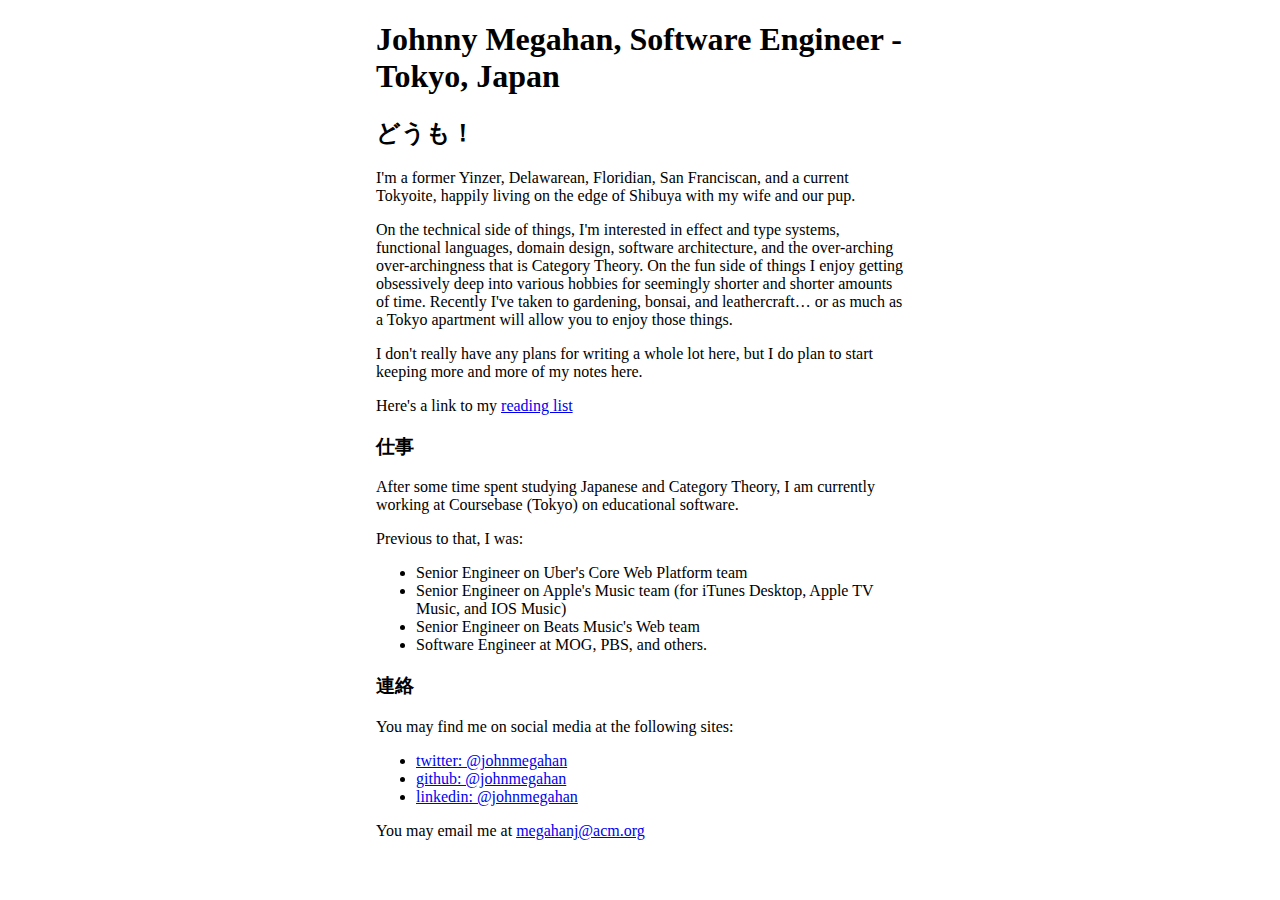
==== index.html @ 0fe694a6 "Cleanup merge noise" ====
<?xml version="1.0" encoding="utf-8"?>
<!DOCTYPE html PUBLIC "-//W3C//DTD XHTML 1.0 Strict//EN"
"http://www.w3.org/TR/xhtml1/DTD/xhtml1-strict.dtd">
<html xmlns="http://www.w3.org/1999/xhtml" lang="en" xml:lang="en">
<head>
<!-- 2021-08-27 Fri 20:05 -->
<meta http-equiv="Content-Type" content="text/html;charset=utf-8" />
<meta name="viewport" content="width=device-width, initial-scale=1" />
<title>Johnny Megahan, Software Engineer - Tokyo, Japan</title>
<meta name="generator" content="Org mode" />
<meta name="author" content="Johnny Megahan" />
<meta name="description" content="The home page of Johnny Megahan, a software engineer."
 />
<link rel="stylesheet" type="text/css" href="/style.css" />
</head>
<body>
<div id="content">
<h1 class="title">Johnny Megahan, Software Engineer - Tokyo, Japan</h1>

<div id="outline-container-org9e8d891" class="outline-2">
<h2 id="about"><a id="org9e8d891"></a>どうも！</h2>
<div class="outline-text-2" id="text-about">
<p>
I'm a former Yinzer, Delawarean, Floridian, San Franciscan, and a
current Tokyoite, happily living on the edge of Shibuya with my wife
and our pup.
</p>

<p>
On the technical side of things, I'm interested in effect and type
systems, functional languages, domain design, software architecture,
and the over-arching over-archingness that is Category Theory. On the
fun side of things I enjoy getting obsessively deep into various
hobbies for seemingly shorter and shorter amounts of time. Recently
I've taken to gardening, bonsai, and leathercraft&#x2026; or as much as a
Tokyo apartment will allow you to enjoy those things.
</p>

<p>
I don't really have any plans for writing a whole lot here, but I do plan to
start keeping more and more of my notes here.
</p>

<p>
Here's a link to my <a href="bookshelf.html">reading list</a>
</p>
</div>

<div id="outline-container-orgdb6e3cf" class="outline-3">
<h3 id="work"><a id="orgdb6e3cf"></a>仕事</h3>
<div class="outline-text-3" id="text-work">
<p>
After some time spent studying Japanese and Category Theory, I am
currently working at Coursebase (Tokyo) on educational software.
</p>

<p>
Previous to that, I was:
</p>
<ul class="org-ul">
<li>Senior Engineer on Uber's Core Web Platform team</li>
<li>Senior Engineer on Apple's Music team (for iTunes Desktop, Apple TV
Music, and IOS Music)</li>
<li>Senior Engineer on Beats Music's Web team</li>
<li>Software Engineer at MOG, PBS, and others.</li>
</ul>
</div>
</div>

<div id="outline-container-org9942ddd" class="outline-3">
<h3 id="contact"><a id="org9942ddd"></a>連絡</h3>
<div class="outline-text-3" id="text-contact">
<p>
You may find me on social media at the following sites:
</p>
<ul class="org-ul">
<li><a href="http://twitter.com/johnmegahan">twitter: @johnmegahan</a></li>
<li><a href="https://github.com/johnmegahan">github: @johnmegahan</a></li>
<li><a href="http://www.linkedin.com/in/johnmegahan/">linkedin: @johnmegahan</a></li>
</ul>

<p>
You may email me at <a href="mailto:megahanj@acm.org">megahanj@acm.org</a>
</p>
</div>
</div>
</div>
</div>
</body>
</html>
---- style.css ----
#content {
    max-width: 33em;
    margin: auto;
}
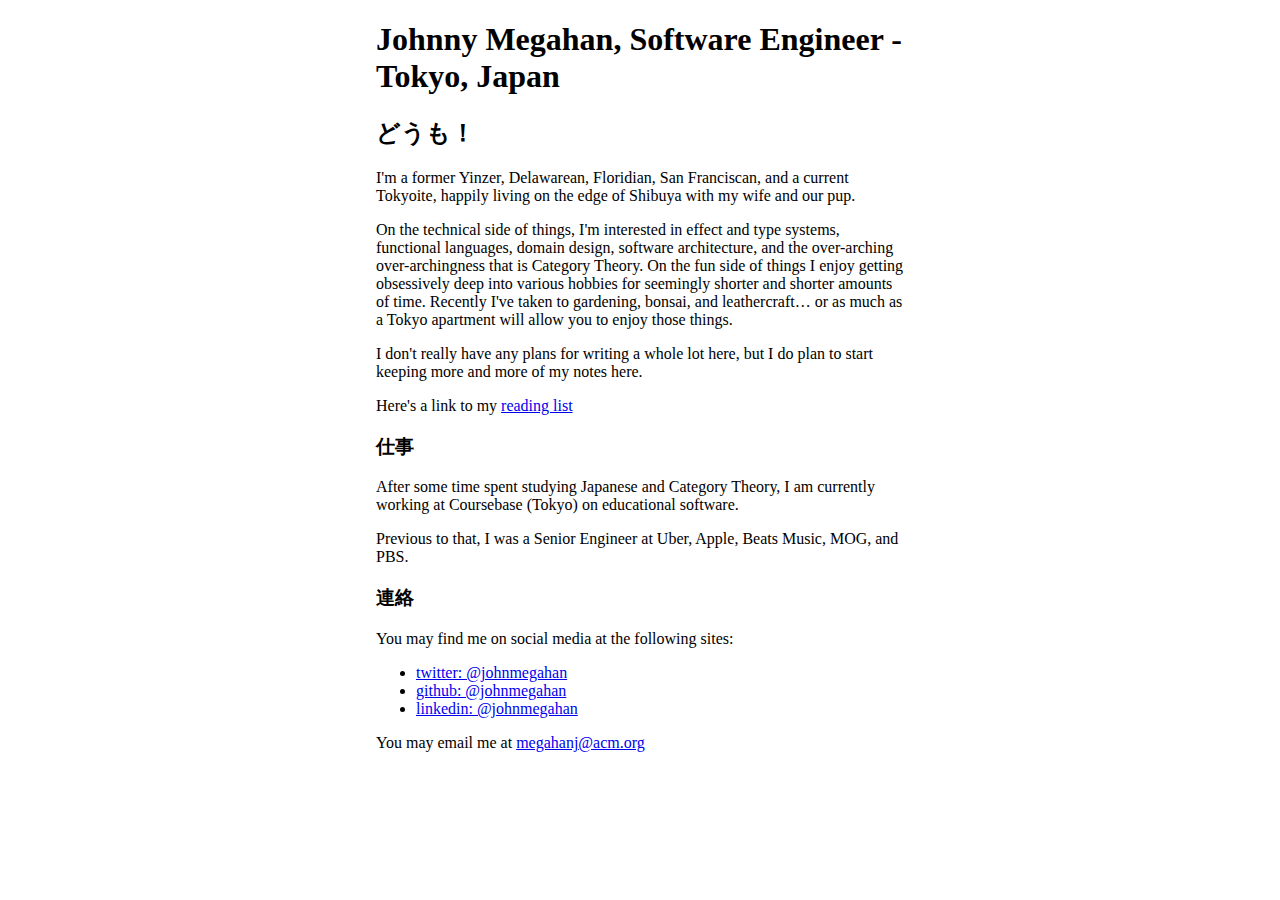
==== commit 144101ad: "compile" ====
--- a/index.html
+++ b/index.html
@@ -3,7 +3,7 @@
 "http://www.w3.org/TR/xhtml1/DTD/xhtml1-strict.dtd">
 <html xmlns="http://www.w3.org/1999/xhtml" lang="en" xml:lang="en">
 <head>
-<!-- 2021-08-27 Fri 20:05 -->
+<!-- 2021-08-27 Fri 20:52 -->
 <meta http-equiv="Content-Type" content="text/html;charset=utf-8" />
 <meta name="viewport" content="width=device-width, initial-scale=1" />
 <title>Johnny Megahan, Software Engineer - Tokyo, Japan</title>
@@ -17,8 +17,8 @@
 <div id="content">
 <h1 class="title">Johnny Megahan, Software Engineer - Tokyo, Japan</h1>
 
-<div id="outline-container-org9e8d891" class="outline-2">
-<h2 id="about"><a id="org9e8d891"></a>どうも！</h2>
+<div id="outline-container-orgd9c59d6" class="outline-2">
+<h2 id="about"><a id="orgd9c59d6"></a>どうも！</h2>
 <div class="outline-text-2" id="text-about">
 <p>
 I'm a former Yinzer, Delawarean, Floridian, San Franciscan, and a
@@ -46,8 +46,8 @@
 </p>
 </div>
 
-<div id="outline-container-orgdb6e3cf" class="outline-3">
-<h3 id="work"><a id="orgdb6e3cf"></a>仕事</h3>
+<div id="outline-container-org43c1e07" class="outline-3">
+<h3 id="work"><a id="org43c1e07"></a>仕事</h3>
 <div class="outline-text-3" id="text-work">
 <p>
 After some time spent studying Japanese and Category Theory, I am
@@ -55,20 +55,14 @@
 </p>
 
 <p>
-Previous to that, I was:
+Previous to that, I was a Senior Engineer at Uber, Apple, Beats Music,
+MOG, and PBS.
 </p>
-<ul class="org-ul">
-<li>Senior Engineer on Uber's Core Web Platform team</li>
-<li>Senior Engineer on Apple's Music team (for iTunes Desktop, Apple TV
-Music, and IOS Music)</li>
-<li>Senior Engineer on Beats Music's Web team</li>
-<li>Software Engineer at MOG, PBS, and others.</li>
-</ul>
 </div>
 </div>
 
-<div id="outline-container-org9942ddd" class="outline-3">
-<h3 id="contact"><a id="org9942ddd"></a>連絡</h3>
+<div id="outline-container-orgaf5d820" class="outline-3">
+<h3 id="contact"><a id="orgaf5d820"></a>連絡</h3>
 <div class="outline-text-3" id="text-contact">
 <p>
 You may find me on social media at the following sites:
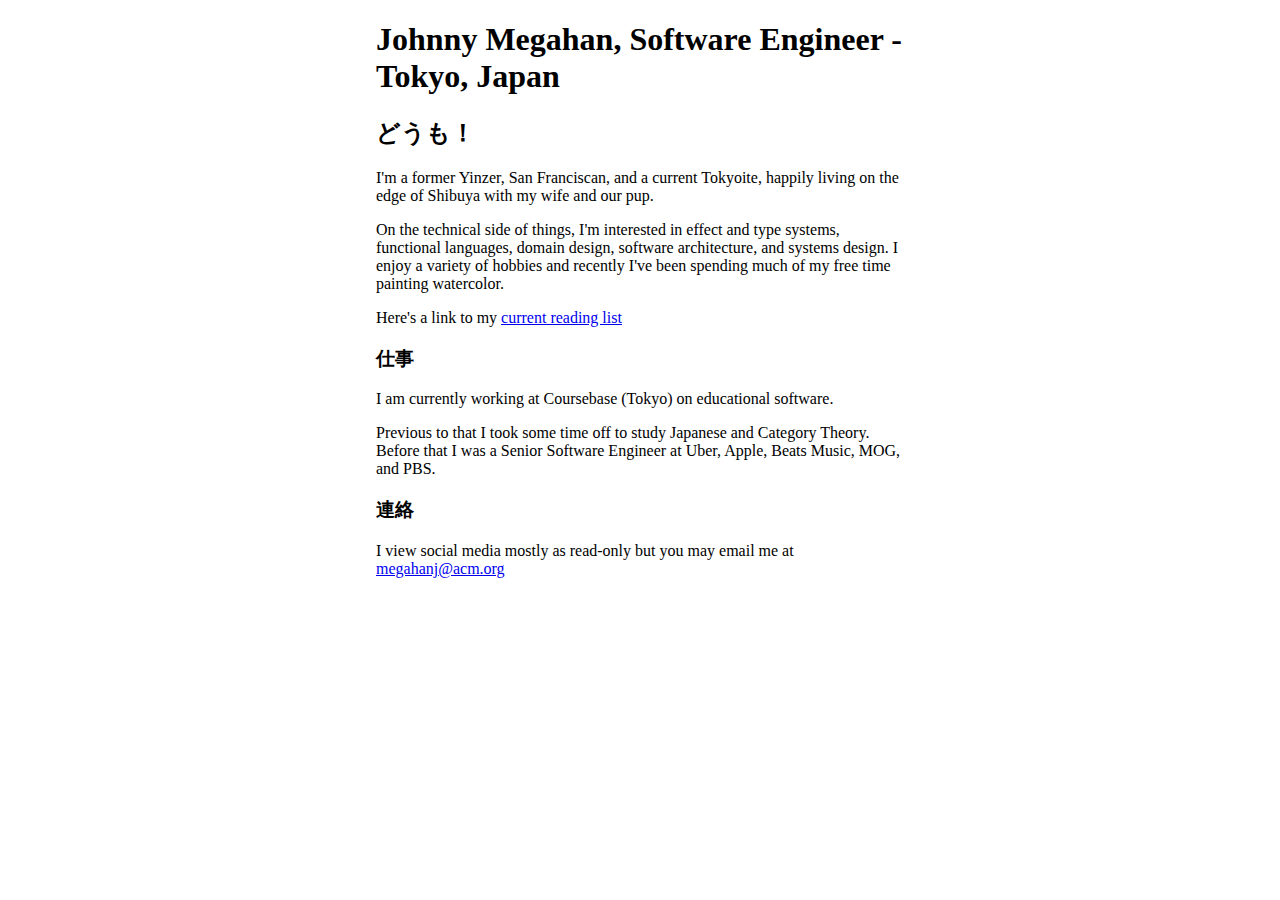
==== commit 7cda0c04: "update reading list" ====
--- a/index.html
+++ b/index.html
@@ -3,7 +3,7 @@
 "http://www.w3.org/TR/xhtml1/DTD/xhtml1-strict.dtd">
 <html xmlns="http://www.w3.org/1999/xhtml" lang="en" xml:lang="en">
 <head>
-<!-- 2021-08-27 Fri 20:52 -->
+<!-- 2022-09-27 Tue 14:37 -->
 <meta http-equiv="Content-Type" content="text/html;charset=utf-8" />
 <meta name="viewport" content="width=device-width, initial-scale=1" />
 <title>Johnny Megahan, Software Engineer - Tokyo, Japan</title>
@@ -17,64 +17,46 @@
 <div id="content">
 <h1 class="title">Johnny Megahan, Software Engineer - Tokyo, Japan</h1>
 
-<div id="outline-container-orgd9c59d6" class="outline-2">
-<h2 id="about"><a id="orgd9c59d6"></a>どうも！</h2>
+<div id="outline-container-about" class="outline-2">
+<h2 id="about">どうも！</h2>
 <div class="outline-text-2" id="text-about">
 <p>
-I'm a former Yinzer, Delawarean, Floridian, San Franciscan, and a
-current Tokyoite, happily living on the edge of Shibuya with my wife
-and our pup.
+I'm a former Yinzer, San Franciscan, and a current Tokyoite, happily living on
+the edge of Shibuya with my wife and our pup.
 </p>
 
 <p>
-On the technical side of things, I'm interested in effect and type
-systems, functional languages, domain design, software architecture,
-and the over-arching over-archingness that is Category Theory. On the
-fun side of things I enjoy getting obsessively deep into various
-hobbies for seemingly shorter and shorter amounts of time. Recently
-I've taken to gardening, bonsai, and leathercraft&#x2026; or as much as a
-Tokyo apartment will allow you to enjoy those things.
+On the technical side of things, I'm interested in effect and type systems,
+functional languages, domain design, software architecture, and systems design.
+I enjoy a variety of hobbies and recently I've been spending much of my free
+time painting watercolor.
 </p>
 
 <p>
-I don't really have any plans for writing a whole lot here, but I do plan to
-start keeping more and more of my notes here.
+Here's a link to my <a href="bookshelf.html">current reading list</a>
+</p>
+</div>
+
+<div id="outline-container-work" class="outline-3">
+<h3 id="work">仕事</h3>
+<div class="outline-text-3" id="text-work">
+<p>
+I am currently working at Coursebase (Tokyo) on educational software.
 </p>
 
 <p>
-Here's a link to my <a href="bookshelf.html">reading list</a>
-</p>
-</div>
-
-<div id="outline-container-org43c1e07" class="outline-3">
-<h3 id="work"><a id="org43c1e07"></a>仕事</h3>
-<div class="outline-text-3" id="text-work">
-<p>
-After some time spent studying Japanese and Category Theory, I am
-currently working at Coursebase (Tokyo) on educational software.
-</p>
-
-<p>
-Previous to that, I was a Senior Engineer at Uber, Apple, Beats Music,
-MOG, and PBS.
+Previous to that I took some time off to study Japanese and Category Theory.
+Before that I was a Senior Software Engineer at Uber, Apple, Beats Music, MOG,
+and PBS.
 </p>
 </div>
 </div>
 
-<div id="outline-container-orgaf5d820" class="outline-3">
-<h3 id="contact"><a id="orgaf5d820"></a>連絡</h3>
+<div id="outline-container-contact" class="outline-3">
+<h3 id="contact">連絡</h3>
 <div class="outline-text-3" id="text-contact">
 <p>
-You may find me on social media at the following sites:
-</p>
-<ul class="org-ul">
-<li><a href="http://twitter.com/johnmegahan">twitter: @johnmegahan</a></li>
-<li><a href="https://github.com/johnmegahan">github: @johnmegahan</a></li>
-<li><a href="http://www.linkedin.com/in/johnmegahan/">linkedin: @johnmegahan</a></li>
-</ul>
-
-<p>
-You may email me at <a href="mailto:megahanj@acm.org">megahanj@acm.org</a>
+I view social media mostly as read-only but you may email me at <a href="mailto:megahanj@acm.org">megahanj@acm.org</a>
 </p>
 </div>
 </div>
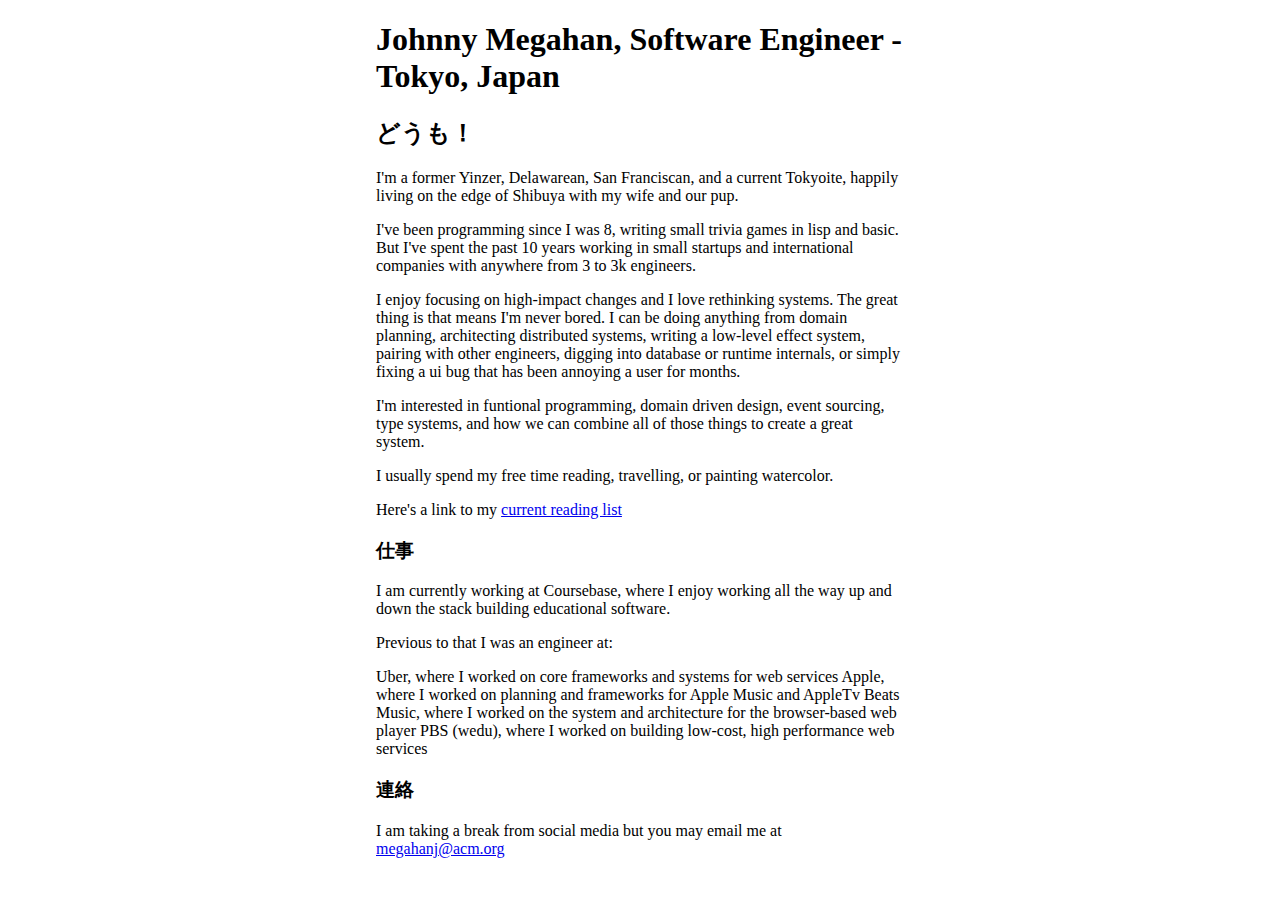
==== commit a1625415: "update" ====
--- a/index.html
+++ b/index.html
@@ -3,33 +3,48 @@
 "http://www.w3.org/TR/xhtml1/DTD/xhtml1-strict.dtd">
 <html xmlns="http://www.w3.org/1999/xhtml" lang="en" xml:lang="en">
 <head>
-<!-- 2022-09-27 Tue 14:37 -->
+<!-- 2022-11-09 Wed 11:08 -->
 <meta http-equiv="Content-Type" content="text/html;charset=utf-8" />
 <meta name="viewport" content="width=device-width, initial-scale=1" />
 <title>Johnny Megahan, Software Engineer - Tokyo, Japan</title>
-<meta name="generator" content="Org mode" />
 <meta name="author" content="Johnny Megahan" />
-<meta name="description" content="The home page of Johnny Megahan, a software engineer."
- />
+<meta name="description" content="The home page of Johnny Megahan, a software engineer." />
+<meta name="generator" content="Org Mode" />
 <link rel="stylesheet" type="text/css" href="/style.css" />
 </head>
 <body>
-<div id="content">
+<div id="content" class="content">
 <h1 class="title">Johnny Megahan, Software Engineer - Tokyo, Japan</h1>
 
 <div id="outline-container-about" class="outline-2">
 <h2 id="about">どうも！</h2>
 <div class="outline-text-2" id="text-about">
 <p>
-I'm a former Yinzer, San Franciscan, and a current Tokyoite, happily living on
-the edge of Shibuya with my wife and our pup.
+I'm a former Yinzer, Delawarean, San Franciscan, and a current Tokyoite, happily
+living on the edge of Shibuya with my wife and our pup.
 </p>
 
 <p>
-On the technical side of things, I'm interested in effect and type systems,
-functional languages, domain design, software architecture, and systems design.
-I enjoy a variety of hobbies and recently I've been spending much of my free
-time painting watercolor.
+I've been programming since I was 8, writing small trivia games in lisp and basic.
+But I've spent the past 10 years working in small startups and international companies
+with anywhere from 3 to 3k engineers.
+</p>
+
+<p>
+I enjoy focusing on high-impact changes and I love rethinking systems. The great thing
+is that means I'm never bored. I can be doing anything from domain planning, architecting
+distributed systems, writing a low-level effect system, pairing with other engineers,
+digging into database or runtime internals, or simply fixing a ui bug that has been
+annoying a user for months.
+</p>
+
+<p>
+I'm interested in funtional programming, domain driven design, event sourcing,
+type systems, and how we can combine all of those things to create a great system.
+</p>
+
+<p>
+I usually spend my free time reading, travelling, or painting watercolor.
 </p>
 
 <p>
@@ -41,13 +56,19 @@
 <h3 id="work">仕事</h3>
 <div class="outline-text-3" id="text-work">
 <p>
-I am currently working at Coursebase (Tokyo) on educational software.
+I am currently working at Coursebase, where I enjoy working all the way up and
+down the stack building educational software.
 </p>
 
 <p>
-Previous to that I took some time off to study Japanese and Category Theory.
-Before that I was a Senior Software Engineer at Uber, Apple, Beats Music, MOG,
-and PBS.
+Previous to that I was an engineer at:
+</p>
+
+<p>
+Uber, where I worked on core frameworks and systems for web services
+Apple, where I worked on planning and frameworks for Apple Music and AppleTv
+Beats Music, where I worked on the system and architecture for the browser-based web player
+PBS (wedu), where I worked on building low-cost, high performance web services
 </p>
 </div>
 </div>
@@ -56,7 +77,7 @@
 <h3 id="contact">連絡</h3>
 <div class="outline-text-3" id="text-contact">
 <p>
-I view social media mostly as read-only but you may email me at <a href="mailto:megahanj@acm.org">megahanj@acm.org</a>
+I am taking a break from social media but you may email me at <a href="mailto:megahanj@acm.org">megahanj@acm.org</a>
 </p>
 </div>
 </div>
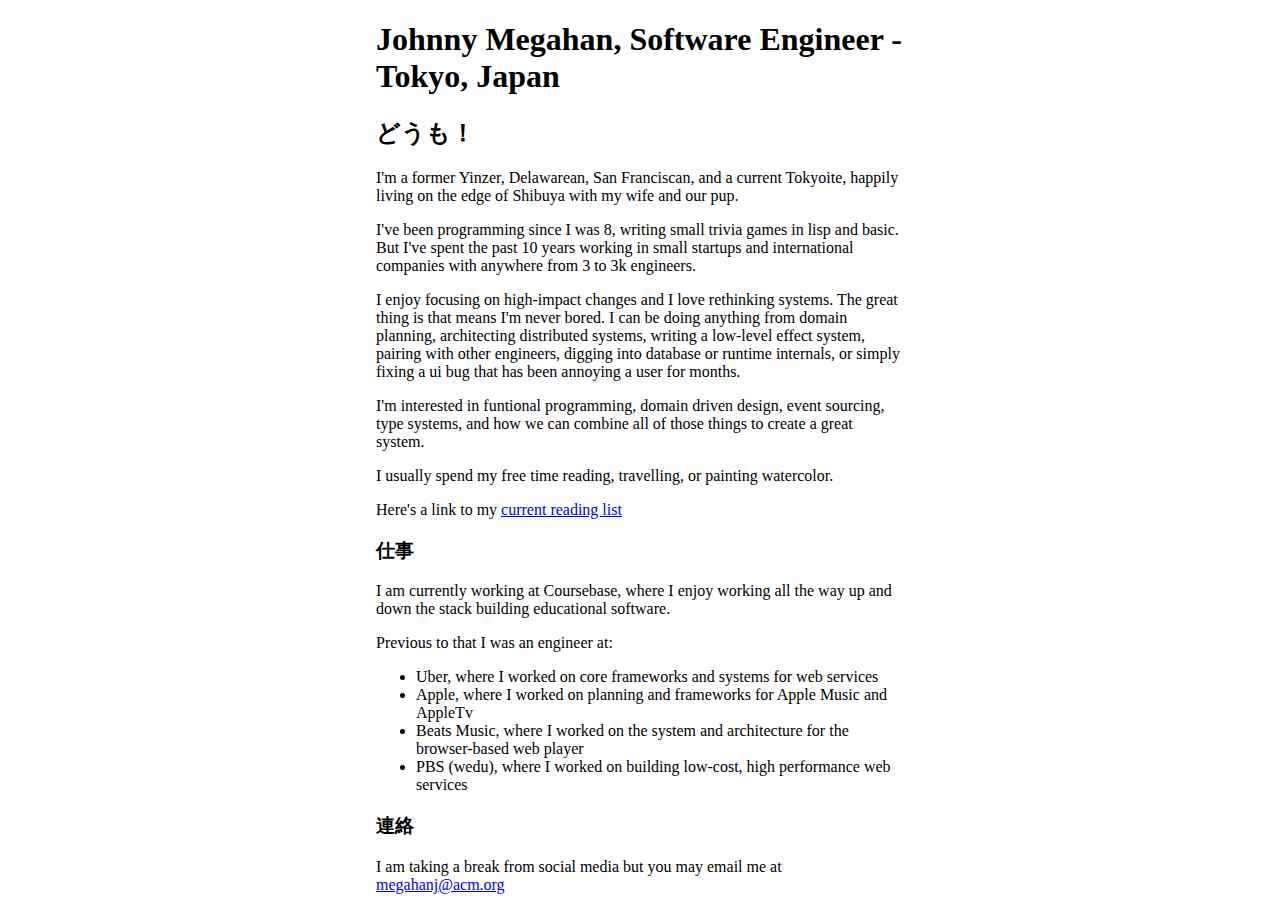
==== commit d02c3830: "fix spacing" ====
--- a/index.html
+++ b/index.html
@@ -3,7 +3,7 @@
 "http://www.w3.org/TR/xhtml1/DTD/xhtml1-strict.dtd">
 <html xmlns="http://www.w3.org/1999/xhtml" lang="en" xml:lang="en">
 <head>
-<!-- 2022-11-09 Wed 11:08 -->
+<!-- 2022-11-09 Wed 11:11 -->
 <meta http-equiv="Content-Type" content="text/html;charset=utf-8" />
 <meta name="viewport" content="width=device-width, initial-scale=1" />
 <title>Johnny Megahan, Software Engineer - Tokyo, Japan</title>
@@ -64,12 +64,12 @@
 Previous to that I was an engineer at:
 </p>
 
-<p>
-Uber, where I worked on core frameworks and systems for web services
-Apple, where I worked on planning and frameworks for Apple Music and AppleTv
-Beats Music, where I worked on the system and architecture for the browser-based web player
-PBS (wedu), where I worked on building low-cost, high performance web services
-</p>
+<ul class="org-ul">
+<li>Uber, where I worked on core frameworks and systems for web services</li>
+<li>Apple, where I worked on planning and frameworks for Apple Music and AppleTv</li>
+<li>Beats Music, where I worked on the system and architecture for the browser-based web player</li>
+<li>PBS (wedu), where I worked on building low-cost, high performance web services</li>
+</ul>
 </div>
 </div>
 
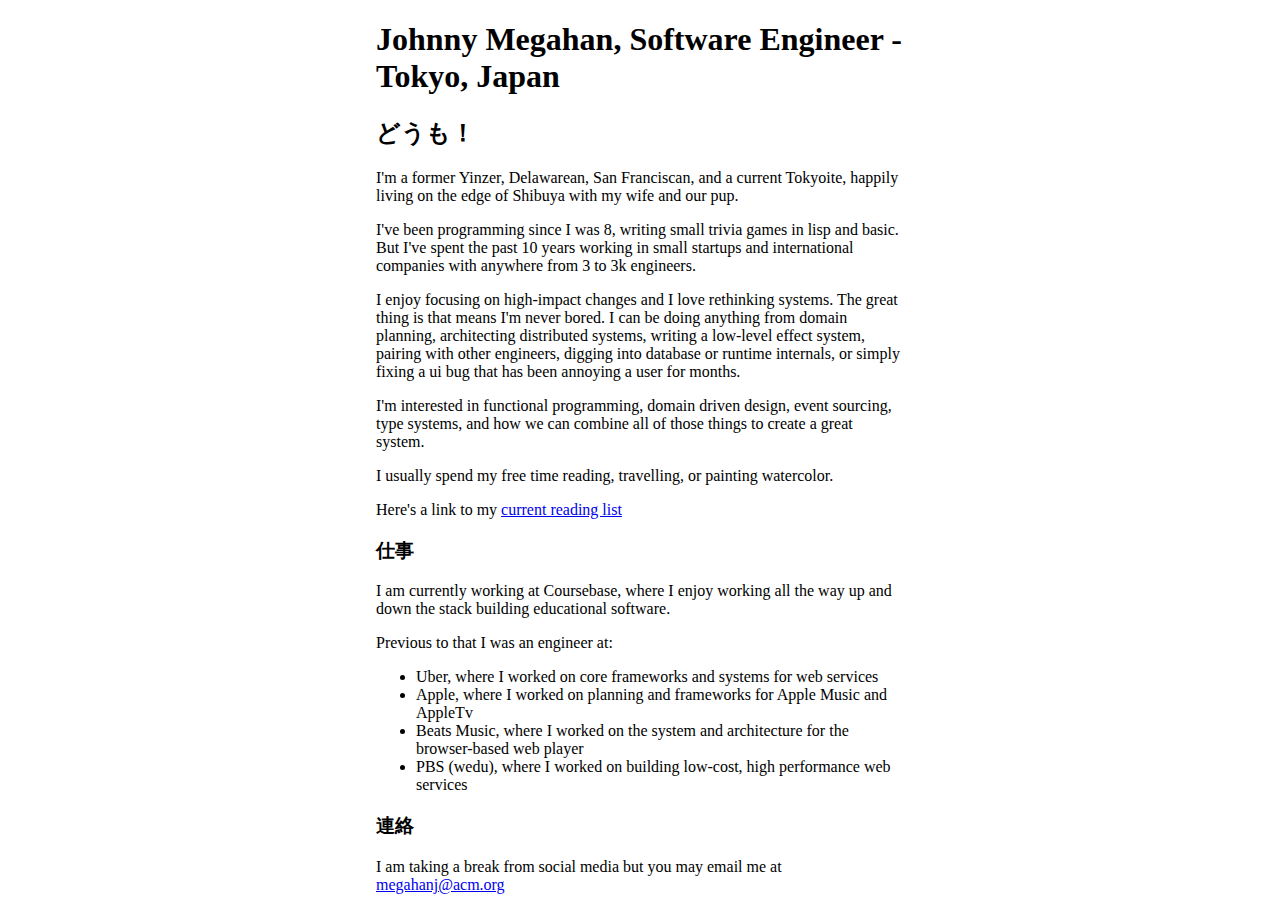
==== commit de1c1f5d: "typo" ====
--- a/index.html
+++ b/index.html
@@ -39,7 +39,7 @@
 </p>
 
 <p>
-I'm interested in funtional programming, domain driven design, event sourcing,
+I'm interested in functional programming, domain driven design, event sourcing,
 type systems, and how we can combine all of those things to create a great system.
 </p>
 
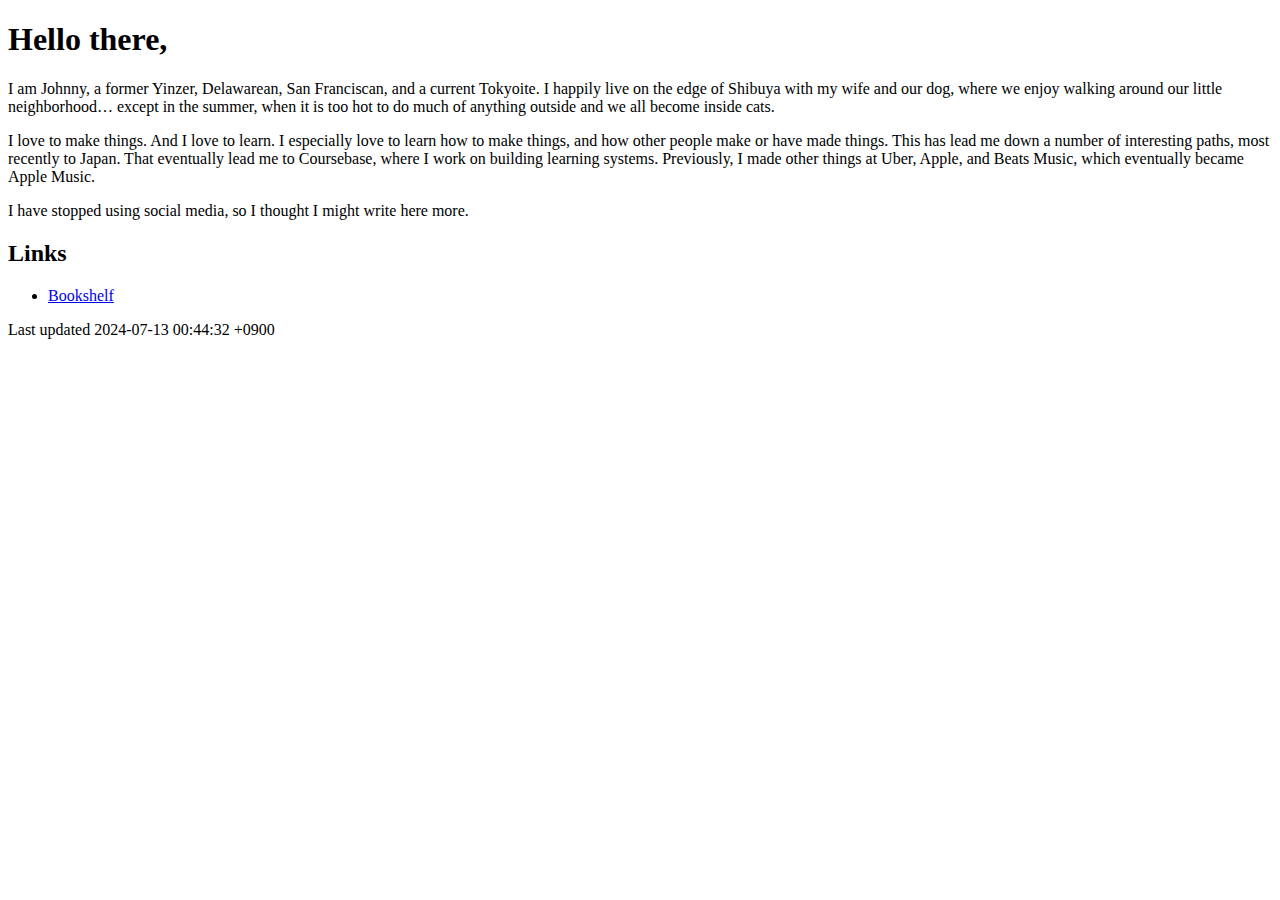
==== commit b1eca65d: "compile" ====
--- a/index.html
+++ b/index.html
@@ -1,87 +1,55 @@
-<?xml version="1.0" encoding="utf-8"?>
-<!DOCTYPE html PUBLIC "-//W3C//DTD XHTML 1.0 Strict//EN"
-"http://www.w3.org/TR/xhtml1/DTD/xhtml1-strict.dtd">
-<html xmlns="http://www.w3.org/1999/xhtml" lang="en" xml:lang="en">
+<!DOCTYPE html>
+<html lang="en">
 <head>
-<!-- 2022-11-09 Wed 11:11 -->
-<meta http-equiv="Content-Type" content="text/html;charset=utf-8" />
-<meta name="viewport" content="width=device-width, initial-scale=1" />
-<title>Johnny Megahan, Software Engineer - Tokyo, Japan</title>
-<meta name="author" content="Johnny Megahan" />
-<meta name="description" content="The home page of Johnny Megahan, a software engineer." />
-<meta name="generator" content="Org Mode" />
-<link rel="stylesheet" type="text/css" href="/style.css" />
+<meta charset="UTF-8">
+<meta http-equiv="X-UA-Compatible" content="IE=edge">
+<meta name="viewport" content="width=device-width, initial-scale=1.0">
+<meta name="generator" content="Asciidoctor 2.0.23">
+<title>Hello there,</title>
 </head>
-<body>
-<div id="content" class="content">
-<h1 class="title">Johnny Megahan, Software Engineer - Tokyo, Japan</h1>
-
-<div id="outline-container-about" class="outline-2">
-<h2 id="about">どうも！</h2>
-<div class="outline-text-2" id="text-about">
-<p>
-I'm a former Yinzer, Delawarean, San Franciscan, and a current Tokyoite, happily
-living on the edge of Shibuya with my wife and our pup.
-</p>
-
-<p>
-I've been programming since I was 8, writing small trivia games in lisp and basic.
-But I've spent the past 10 years working in small startups and international companies
-with anywhere from 3 to 3k engineers.
-</p>
-
-<p>
-I enjoy focusing on high-impact changes and I love rethinking systems. The great thing
-is that means I'm never bored. I can be doing anything from domain planning, architecting
-distributed systems, writing a low-level effect system, pairing with other engineers,
-digging into database or runtime internals, or simply fixing a ui bug that has been
-annoying a user for months.
-</p>
-
-<p>
-I'm interested in functional programming, domain driven design, event sourcing,
-type systems, and how we can combine all of those things to create a great system.
-</p>
-
-<p>
-I usually spend my free time reading, travelling, or painting watercolor.
-</p>
-
-<p>
-Here's a link to my <a href="bookshelf.html">current reading list</a>
-</p>
+<body class="article">
+<div id="header">
+<h1>Hello there,</h1>
 </div>
-
-<div id="outline-container-work" class="outline-3">
-<h3 id="work">仕事</h3>
-<div class="outline-text-3" id="text-work">
-<p>
-I am currently working at Coursebase, where I enjoy working all the way up and
-down the stack building educational software.
-</p>
-
-<p>
-Previous to that I was an engineer at:
-</p>
-
-<ul class="org-ul">
-<li>Uber, where I worked on core frameworks and systems for web services</li>
-<li>Apple, where I worked on planning and frameworks for Apple Music and AppleTv</li>
-<li>Beats Music, where I worked on the system and architecture for the browser-based web player</li>
-<li>PBS (wedu), where I worked on building low-cost, high performance web services</li>
-</ul>
+<div id="content">
+<div id="preamble">
+<div class="sectionbody">
+<div class="paragraph">
+<p>I am Johnny, a former Yinzer, Delawarean, San Franciscan, and a current
+Tokyoite. I happily live on the edge of Shibuya with my wife and our dog, where
+we enjoy walking around our little neighborhood&#8230;&#8203; except in the summer, when
+it is too hot to do much of anything outside and we all become inside cats.</p>
+</div>
+<div class="paragraph">
+<p>I love to make things. And I love to learn. I especially love to learn how to
+make things, and how other people make or have made things. This has lead me
+down a number of interesting paths, most recently to Japan. That eventually
+lead me to Coursebase, where I work on building learning systems. Previously, I
+made other things at Uber, Apple, and Beats Music, which eventually became
+Apple Music.</p>
+</div>
+<div class="paragraph">
+<p>I have stopped using social media, so I thought I might write here more.</p>
 </div>
 </div>
-
-<div id="outline-container-contact" class="outline-3">
-<h3 id="contact">連絡</h3>
-<div class="outline-text-3" id="text-contact">
-<p>
-I am taking a break from social media but you may email me at <a href="mailto:megahanj@acm.org">megahanj@acm.org</a>
-</p>
+</div>
+<div class="sect1">
+<h2 id="_links">Links</h2>
+<div class="sectionbody">
+<div class="ulist">
+<ul>
+<li>
+<p><a href="./bookshelf.html">Bookshelf</a></p>
+</li>
+</ul>
 </div>
 </div>
 </div>
 </div>
+<div id="footer">
+<div id="footer-text">
+Last updated 2024-07-13 00:44:32 +0900
+</div>
+</div>
 </body>
-</html>
+</html>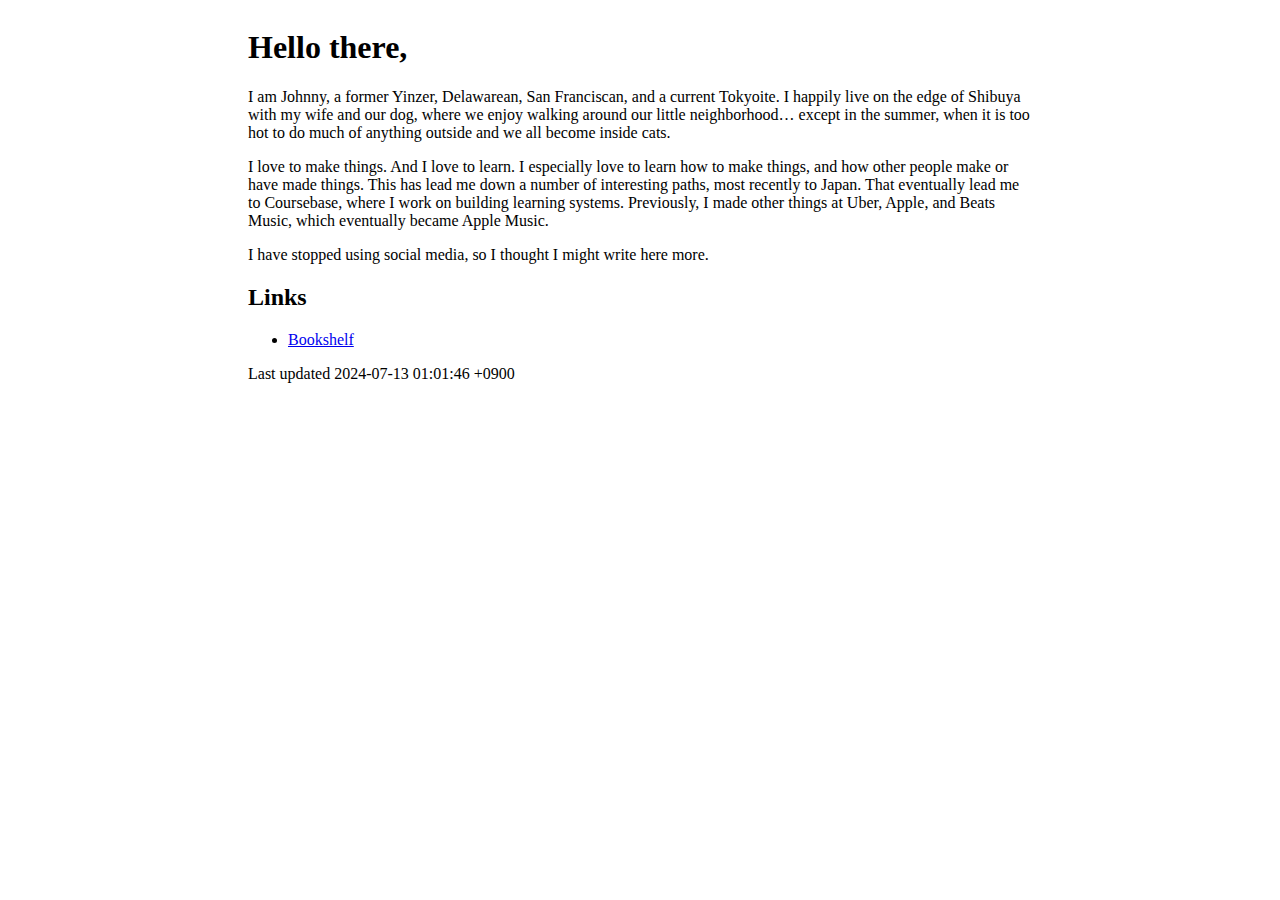
==== commit 0f66a2bd: "styles" ====
--- a/index.html
+++ b/index.html
@@ -6,6 +6,7 @@
 <meta name="viewport" content="width=device-width, initial-scale=1.0">
 <meta name="generator" content="Asciidoctor 2.0.23">
 <title>Hello there,</title>
+<link rel="stylesheet" href="./style.css">
 </head>
 <body class="article">
 <div id="header">
@@ -48,7 +49,7 @@
 </div>
 <div id="footer">
 <div id="footer-text">
-Last updated 2024-07-13 00:44:32 +0900
+Last updated 2024-07-13 01:01:46 +0900
 </div>
 </div>
 </body>
--- a/style.css
+++ b/style.css
@@ -0,0 +1,4 @@
+html {
+	width: 50em;
+	margin: 8px auto;
+} 
